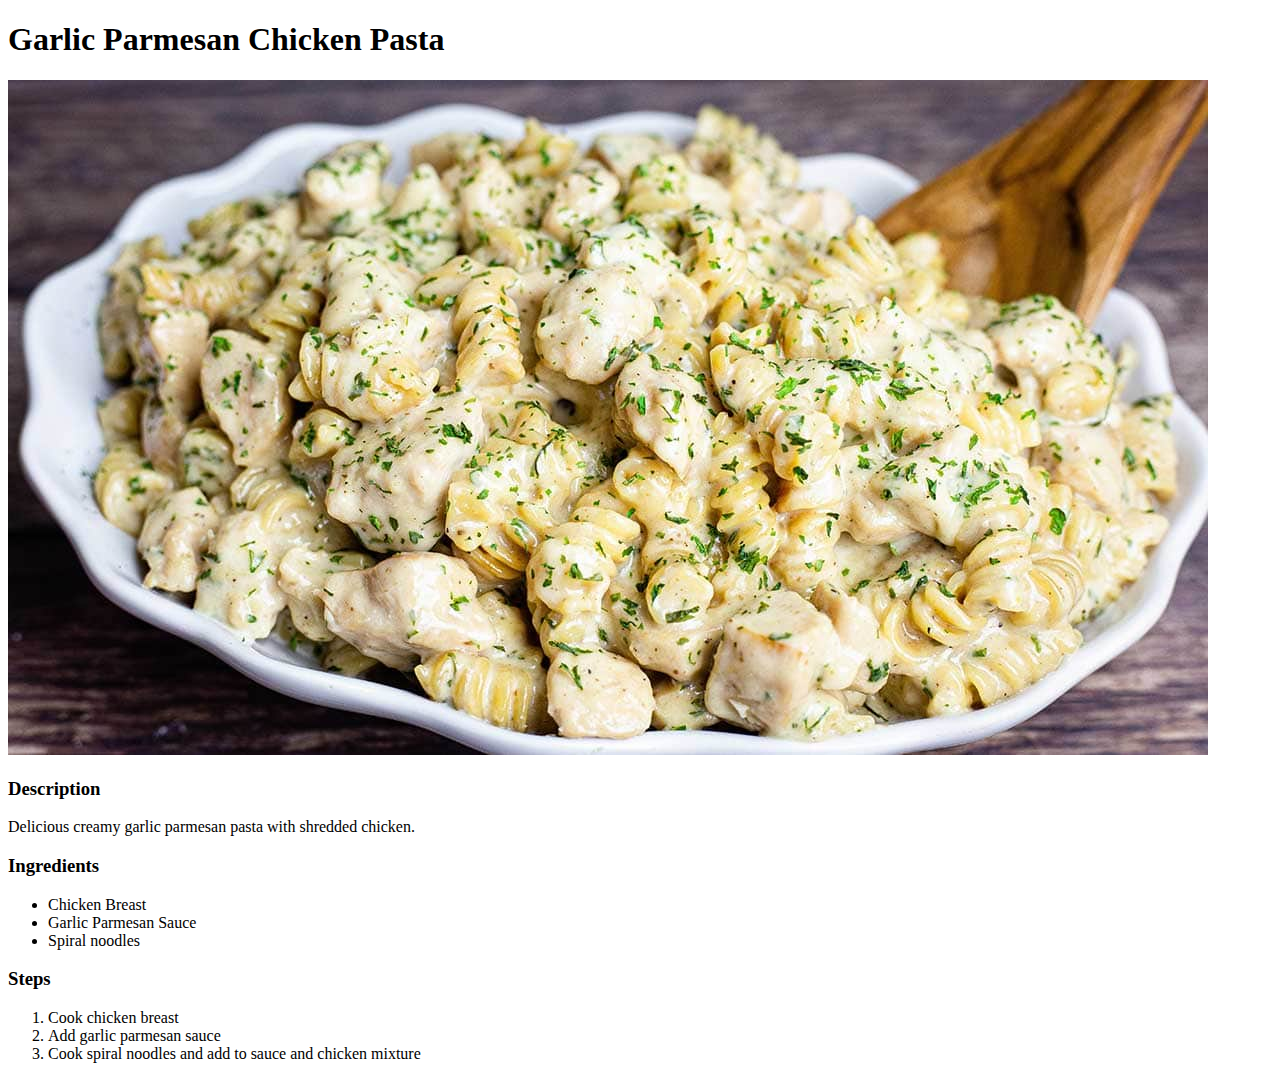
==== recipe-pages/chicken-parm.html @ 1132804f "Add 3 recipes and images" ====
<!DOCTYPE html>
<html lang="en">
<head>
    <meta charset="UTF-8">
    <meta name="viewport" content="width=device-width, initial-scale=1.0">
    <title>Document</title>
</head>
<body>
    <h1>Garlic Parmesan Chicken Pasta</h1>
    <img src="../images/chicken.jpg">
    <h3>Description</h3>
    <p>Delicious creamy garlic parmesan pasta with shredded chicken.</p>
    <h3>Ingredients</h3>
    <ul>
        <li>Chicken Breast</li>
        <li>Garlic Parmesan Sauce</li>
        <li>Spiral noodles</li>
    </ul>
    <h3>Steps</h3>
    <ol>
        <li>Cook chicken breast</li>
        <li>Add garlic parmesan sauce</li>
        <li>Cook spiral noodles and add to sauce and chicken mixture</li>
    </ol>
</body>
</html>
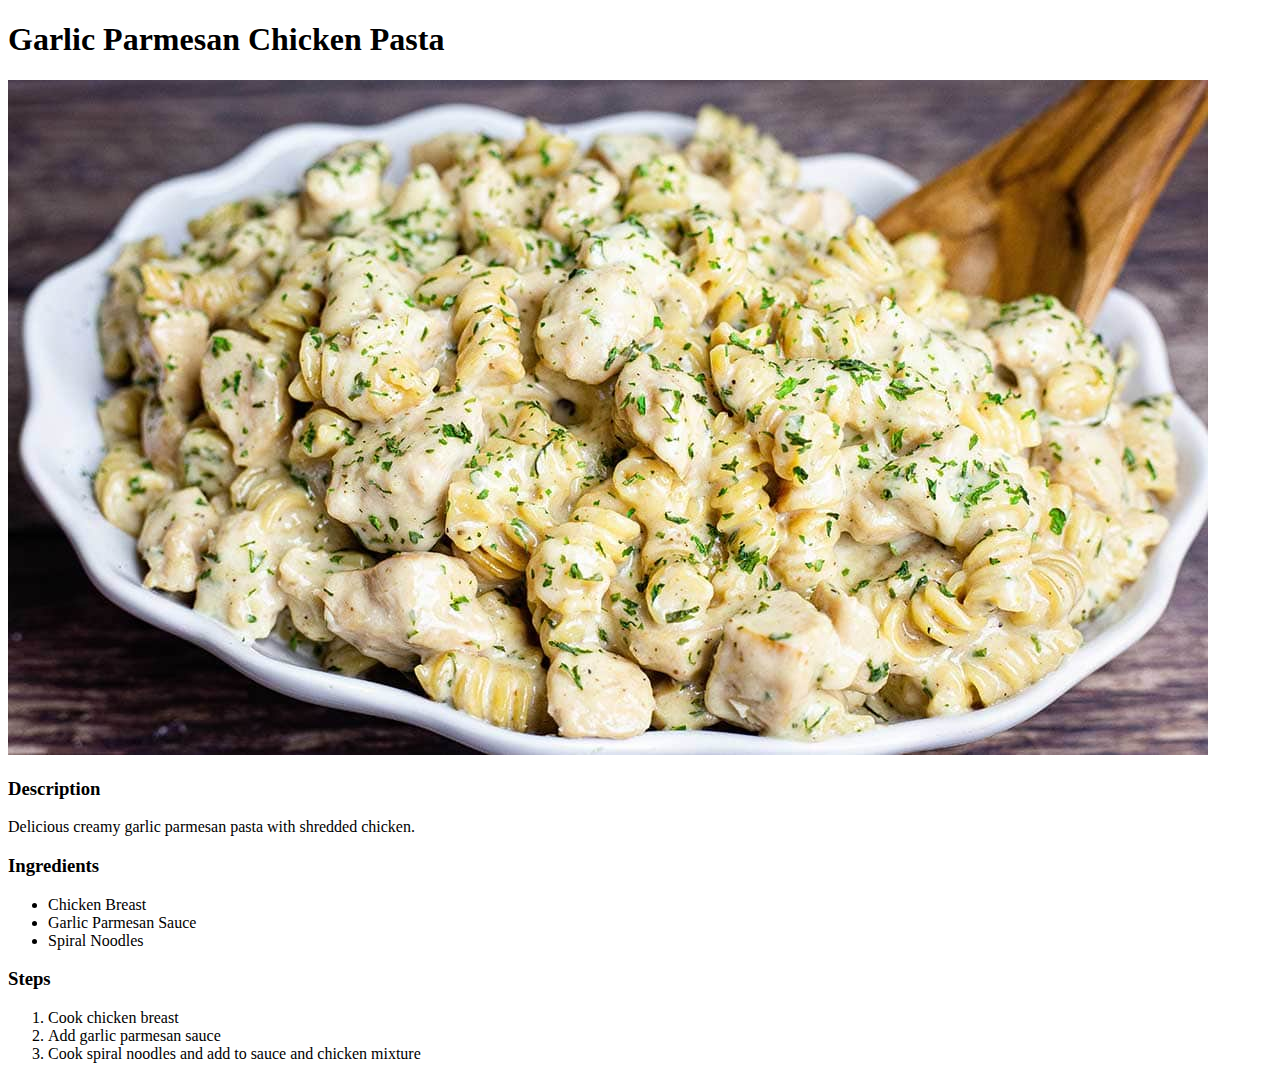
==== commit 3488cf0e: "Standardize grammar across recipe pages" ====
--- a/recipe-pages/chicken-parm.html
+++ b/recipe-pages/chicken-parm.html
@@ -14,7 +14,7 @@
     <ul>
         <li>Chicken Breast</li>
         <li>Garlic Parmesan Sauce</li>
-        <li>Spiral noodles</li>
+        <li>Spiral Noodles</li>
     </ul>
     <h3>Steps</h3>
     <ol>
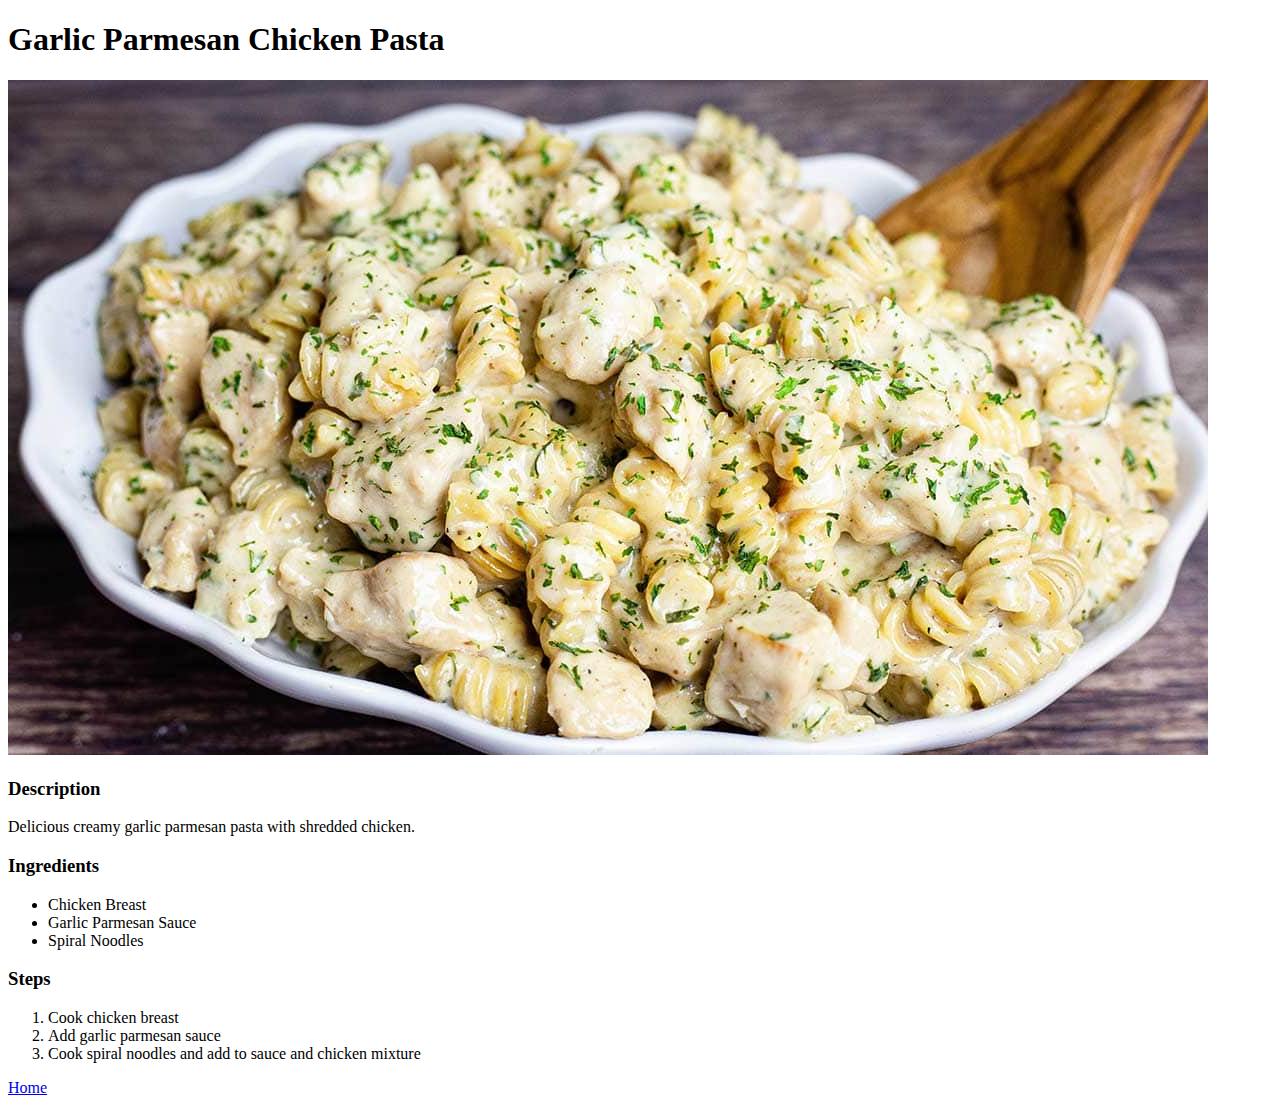
==== commit cc8f0a00: "Add return home links" ====
--- a/recipe-pages/chicken-parm.html
+++ b/recipe-pages/chicken-parm.html
@@ -22,5 +22,6 @@
         <li>Add garlic parmesan sauce</li>
         <li>Cook spiral noodles and add to sauce and chicken mixture</li>
     </ol>
+    <a href="../index.html">Home</a>
 </body>
 </html>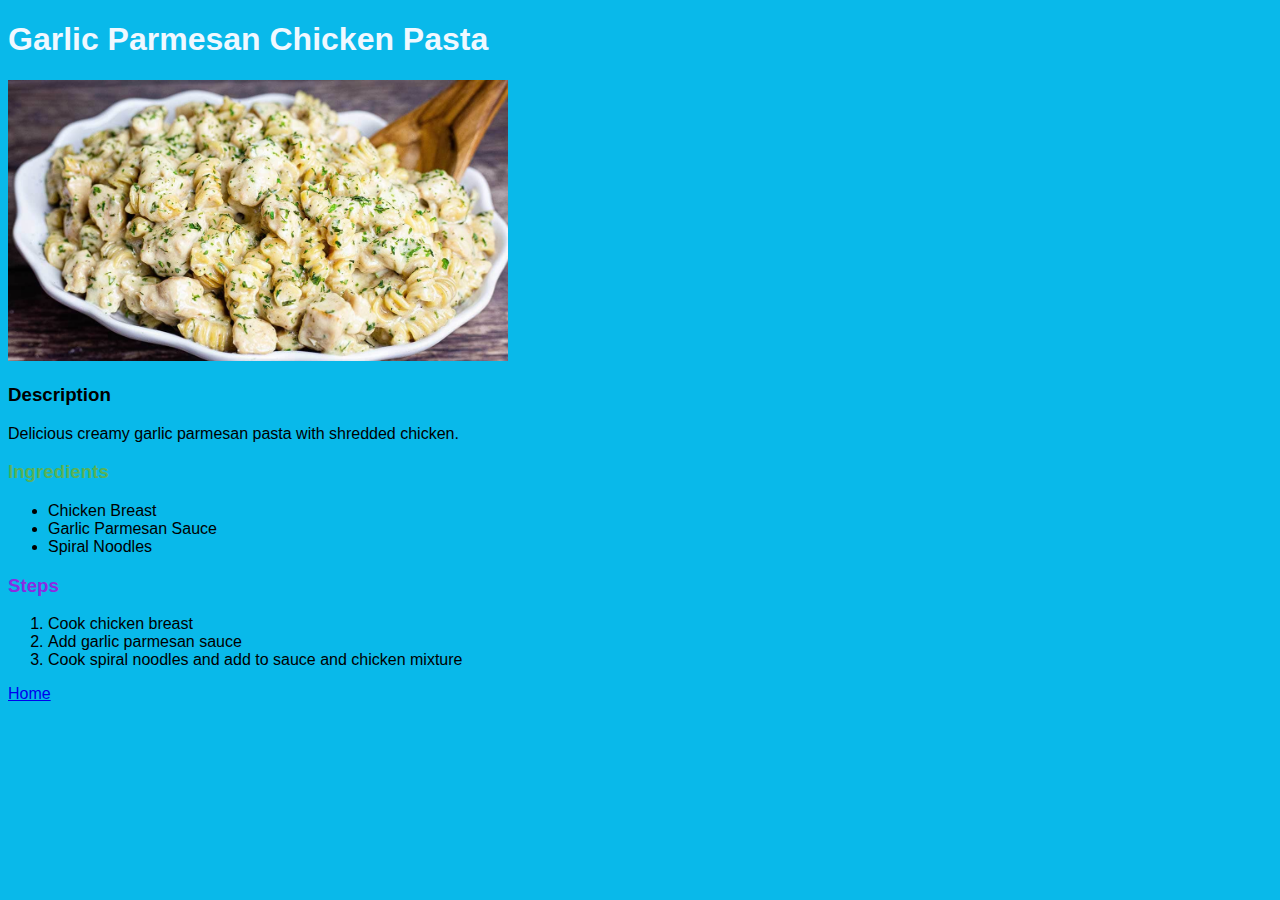
==== commit 780e51b0: "Apply styling to pages" ====
--- a/recipe-pages/chicken-parm.html
+++ b/recipe-pages/chicken-parm.html
@@ -4,19 +4,20 @@
     <meta charset="UTF-8">
     <meta name="viewport" content="width=device-width, initial-scale=1.0">
     <title>Document</title>
+    <link rel="stylesheet" href="../style.css">
 </head>
 <body>
     <h1>Garlic Parmesan Chicken Pasta</h1>
     <img src="../images/chicken.jpg">
     <h3>Description</h3>
     <p>Delicious creamy garlic parmesan pasta with shredded chicken.</p>
-    <h3>Ingredients</h3>
+    <h3 class="ingredients">Ingredients</h3>
     <ul>
         <li>Chicken Breast</li>
         <li>Garlic Parmesan Sauce</li>
         <li>Spiral Noodles</li>
     </ul>
-    <h3>Steps</h3>
+    <h3 class="steps">Steps</h3>
     <ol>
         <li>Cook chicken breast</li>
         <li>Add garlic parmesan sauce</li>
--- a/style.css
+++ b/style.css
@@ -0,0 +1,25 @@
+body {
+    background-color: rgb(9, 185, 234);
+    font-family: 'Gill Sans', 'Gill Sans MT', Calibri, 'Trebuchet MS', sans-serif;
+}
+
+.ingredients {
+    color: rgb(88, 178, 88);
+    font-weight: 600;
+}
+
+.steps {
+    color: blueviolet;
+    font-weight: 700;
+}
+
+h1 {
+    color: aliceblue;
+    font-weight: bolder;
+    font-family: Arial, Helvetica, sans-serif;
+}
+
+img {
+    width: 500px;
+    height: auto;
+}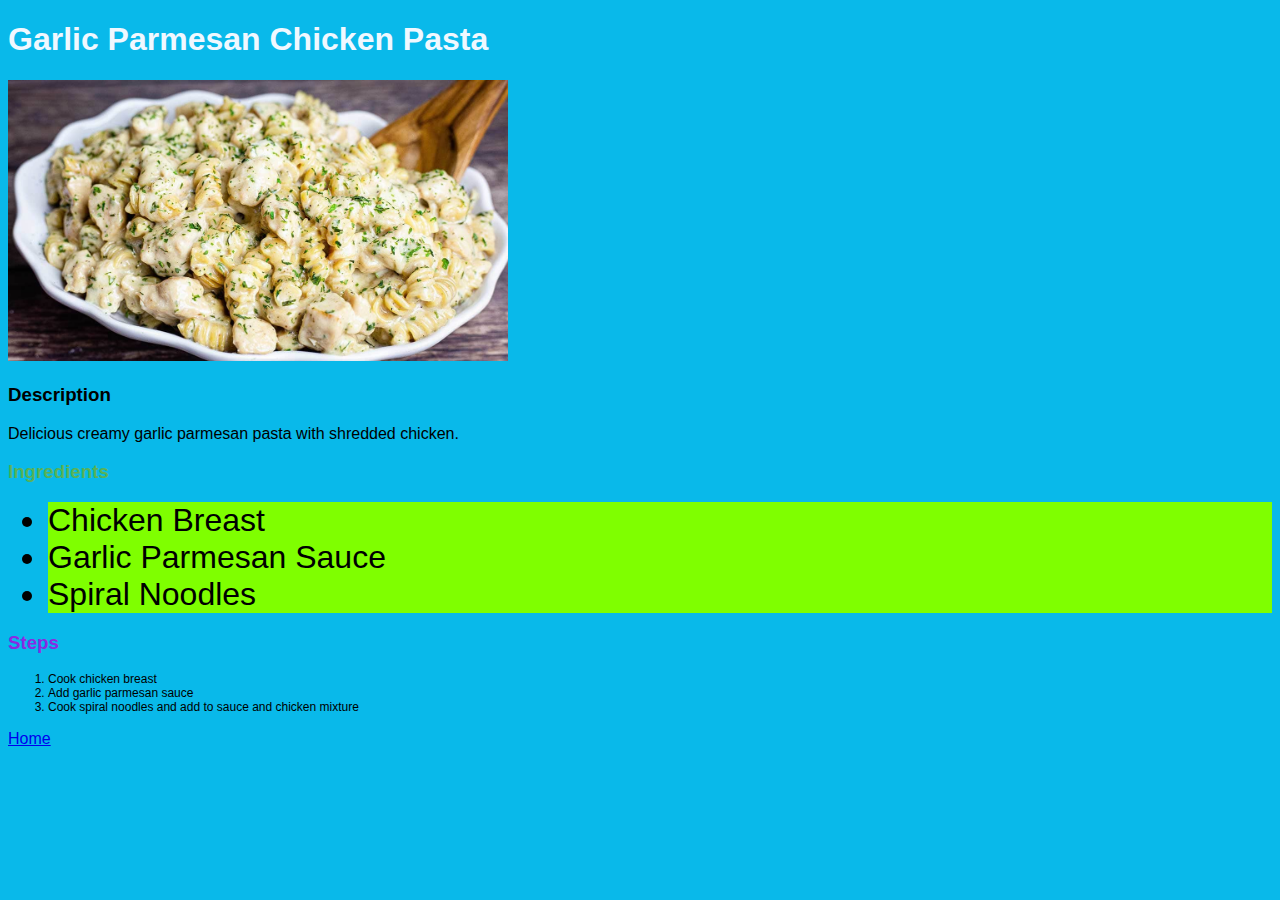
==== commit 590f8303: "Add styles to experiment with class descendants and child selectors" ====
--- a/recipe-pages/chicken-parm.html
+++ b/recipe-pages/chicken-parm.html
@@ -3,7 +3,7 @@
 <head>
     <meta charset="UTF-8">
     <meta name="viewport" content="width=device-width, initial-scale=1.0">
-    <title>Document</title>
+    <title>Parmesan Chicken</title>
     <link rel="stylesheet" href="../style.css">
 </head>
 <body>
@@ -13,9 +13,9 @@
     <p>Delicious creamy garlic parmesan pasta with shredded chicken.</p>
     <h3 class="ingredients">Ingredients</h3>
     <ul>
-        <li>Chicken Breast</li>
-        <li>Garlic Parmesan Sauce</li>
-        <li>Spiral Noodles</li>
+        <li class="item">Chicken Breast</li>
+        <li class="item">Garlic Parmesan Sauce</li>
+        <li class="item">Spiral Noodles</li>
     </ul>
     <h3 class="steps">Steps</h3>
     <ol>
--- a/style.css
+++ b/style.css
@@ -22,4 +22,20 @@
 img {
     width: 500px;
     height: auto;
+}
+
+ul li{
+    font-size: 32px;
+}
+
+ol li{
+    font-size: 12px;
+}
+
+.list .item {
+    background-color: brown;
+}
+
+.item {
+    background-color: chartreuse;
 }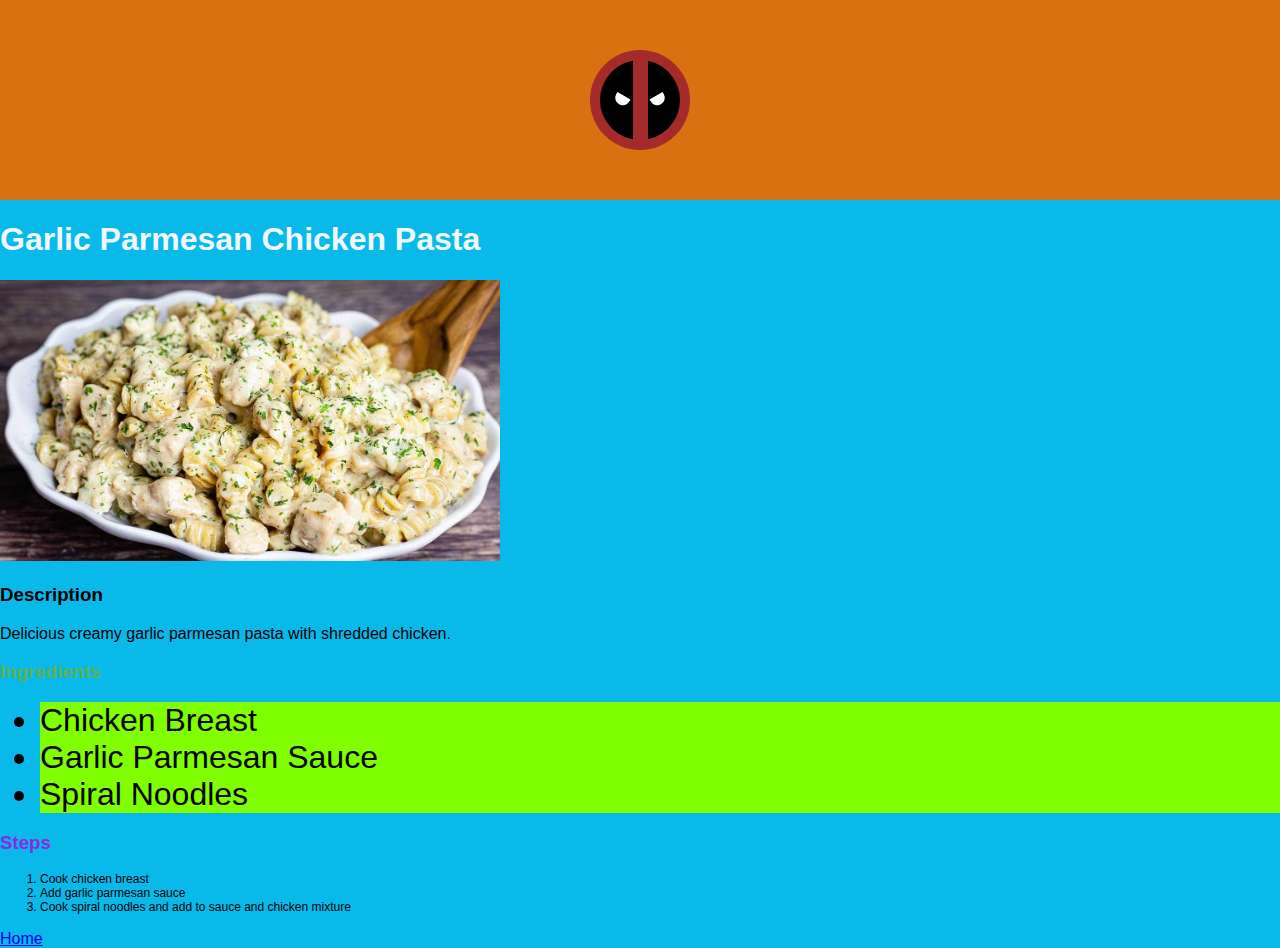
==== commit 7ce17437: "Add deadpool header to all pages" ====
--- a/recipe-pages/chicken-parm.html
+++ b/recipe-pages/chicken-parm.html
@@ -7,6 +7,16 @@
     <link rel="stylesheet" href="../style.css">
 </head>
 <body>
+    <div class="deadpool">
+        <div class="head-wrapper">
+            <div class="black-circle">
+                <div class="left-eye"></div>
+                <div class="right-eye"></div>
+                <div class="red-bar">
+                </div>
+            </div>
+        </div>
+    </div>
     <h1>Garlic Parmesan Chicken Pasta</h1>
     <img src="../images/chicken.jpg">
     <h3>Description</h3>
--- a/style.css
+++ b/style.css
@@ -1,6 +1,8 @@
+
 body {
     background-color: rgb(9, 185, 234);
     font-family: 'Gill Sans', 'Gill Sans MT', Calibri, 'Trebuchet MS', sans-serif;
+    margin: 0px;
 }
 
 .ingredients {
@@ -36,6 +38,72 @@
     background-color: brown;
 }
 
+.list.item {
+    background-color: black;
+    color: chartreuse;
+}
+
 .item {
     background-color: chartreuse;
+}
+.deadpool {
+    padding: 50px;
+    justify-content: center;
+    text-align: center;
+    background-color: rgb(216, 113, 16);
+    justify-content: center;
+    align-items: center;
+    display: flex;
+}
+
+.head-wrapper {
+    background-color: brown;
+    height: 100px;
+    width: 100px;
+    border-radius: 100%;
+    justify-content: center;
+    align-items: center;
+    display: flex;
+}
+
+.black-circle {
+    background-color: black;
+    height: 80px;
+    width: 80px;
+    border: 100%;
+    border-radius: 100%;
+    justify-content: center;
+    align-items: center;
+    display: flex;
+}
+
+.red-bar {
+    background-color: brown;
+    width: 15px;
+    height: 85px;
+    justify-content: center;
+    align-items: center;
+    display: flex;
+}
+
+.left-eye {
+    position: absolute;
+    background-color: white;
+    height: 10px;
+    width: 15px;
+    left: 48%;
+    border-bottom-left-radius: 20px;
+    border-bottom-right-radius: 20px;
+    rotate: 30deg;
+}
+
+.right-eye {
+    position: absolute;
+    background-color: white;
+    height: 10px;
+    width: 15px;
+    right: 48%;
+    border-bottom-left-radius: 20px;
+    border-bottom-right-radius: 20px;
+    rotate: -30deg;
 }